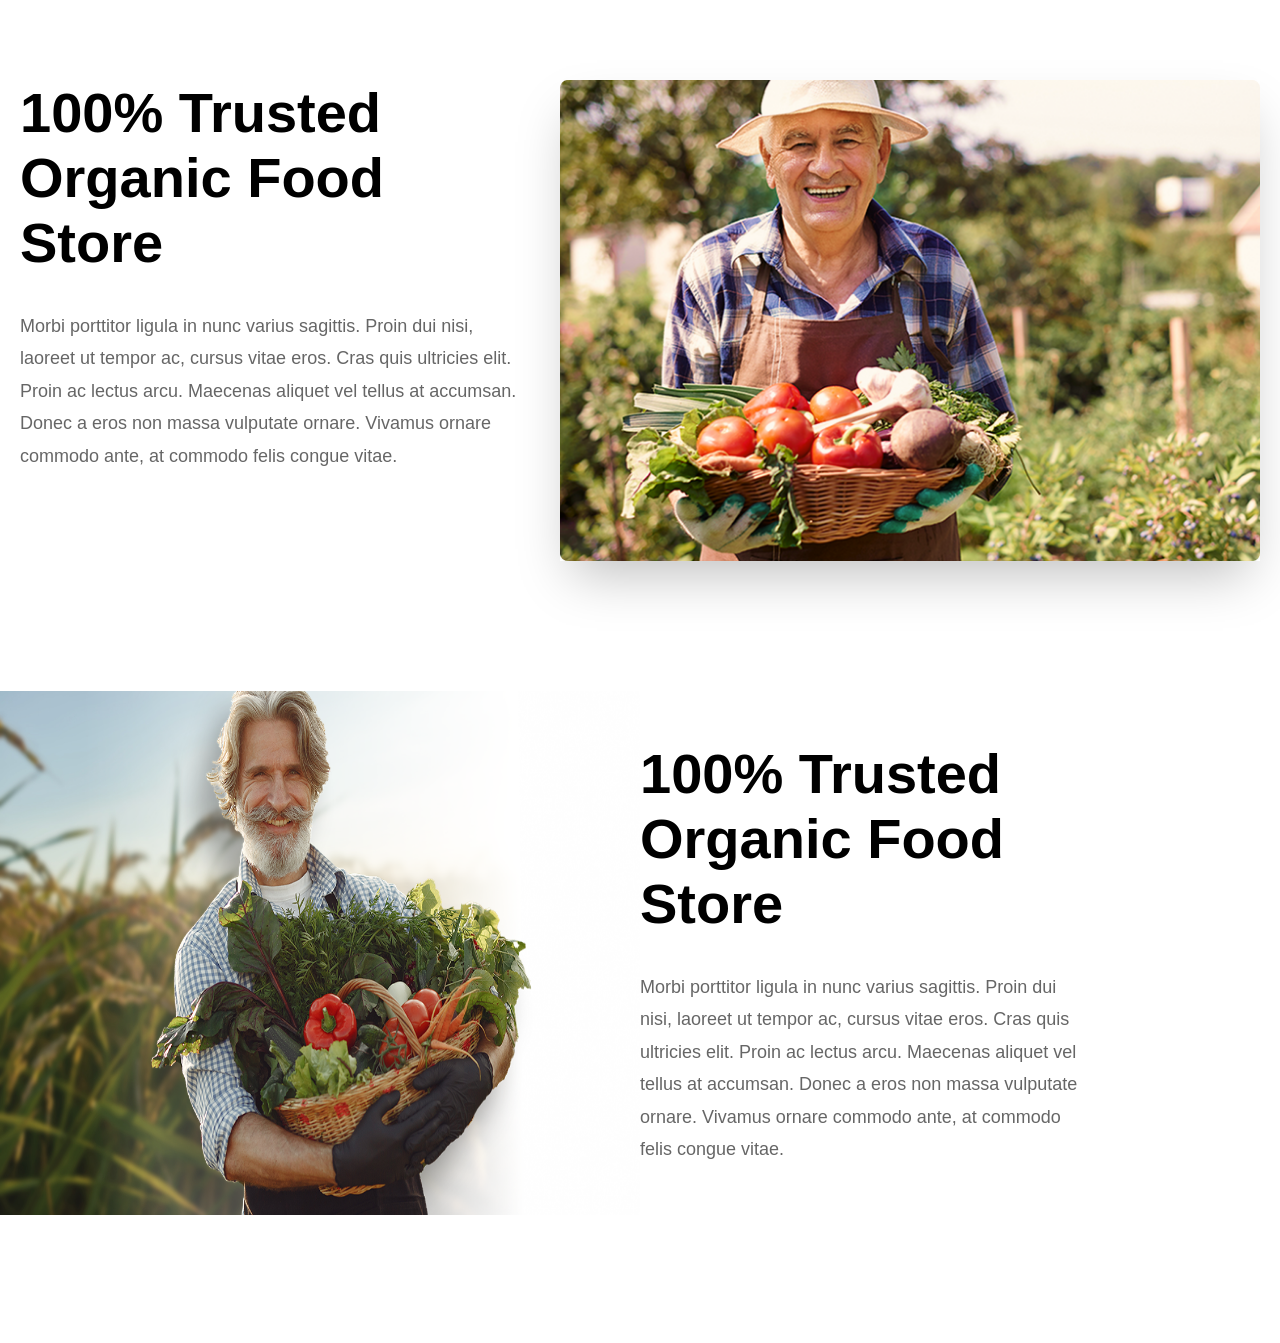
==== about.html @ 7d6700d2 "finished 2 parts of about page" ====
<!DOCTYPE html>
<html lang="en">

<head>
    <meta charset="UTF-8">
    <meta name="viewport" content="width=device-width, initial-scale=1.0">
    <title>Ecobazar || Home</title>
    <!-- icon  -->
    <link rel="stylesheet" href="https://cdnjs.cloudflare.com/ajax/libs/font-awesome/6.7.2/css/all.min.css" />
    <!-- css  -->
    <link rel="stylesheet" href="sass/main.css">
</head>

<body>
    <!-- start about  -->
    <section class="about container">
        <div class="about__text-box">
            <span class="about__title">
                100% Trusted Organic Food Store
            </span>
            <p class="about__description">
                Morbi porttitor ligula in nunc varius sagittis. Proin dui nisi, laoreet ut tempor ac, cursus vitae
                eros. Cras quis ultricies elit. Proin ac lectus arcu. Maecenas aliquet vel tellus at accumsan. Donec
                a eros non massa vulputate ornare. Vivamus ornare commodo ante, at commodo felis congue vitae.
            </p>
        </div>
        <div class="about__img-box">
            <img src="./assets/img/about/about-1.png" alt="" class="about__img">
        </div>
    </section>
    <!-- end about  -->

    <!-- start banner  -->
    <section class="banner">
        <div class="banner__img-box">
            <img src="./assets/img/about/about-3.png" alt="" class="banner__img">
        </div>

        <div class="banner__text-box">
            <span class="about__title">100% Trusted Organic Food Store</span>
            <p class="about__description">
                Morbi porttitor ligula in nunc varius sagittis. Proin dui nisi, laoreet ut tempor ac, cursus vitae
                eros. Cras quis ultricies elit. Proin ac lectus arcu. Maecenas aliquet vel tellus at accumsan. Donec
                a eros non massa vulputate ornare. Vivamus ornare commodo ante, at commodo felis congue vitae.
            </p>
        </div>
    </section>
    <!-- end banner  -->
</body>

</html>
---- sass/main.css ----
@charset "UTF-8";
*,
*::before,
*::after {
  padding: 0;
  margin: 0;
  box-sizing: border-box;
}

html {
  font-size: 62.5%;
}

body {
  font-family: "inter", sans-serif;
}

.container {
  max-width: 130rem;
  margin: 0 auto;
}

.section-top {
  display: flex;
  justify-content: space-between;
  align-items: center;
  margin-bottom: 3.6rem;
}
.section-top p {
  font-size: 3.2rem;
  font-weight: 500;
}

.btn {
  text-decoration: none;
  outline: none;
  color: #00B207;
  cursor: pointer;
}
.btn--full {
  background-color: #FFFFFF;
  padding: 1.2rem 4rem;
  border-radius: 3rem;
  font-size: 1.6rem;
  font-weight: 600;
}
.btn--transparent {
  font-size: 1.8rem;
}

h1 {
  font-size: 4.4rem;
  color: #FFFFFF;
}

.hero {
  padding: 8rem 2rem 0 2rem;
}
.hero__img-box {
  display: grid;
  grid-template-columns: 3fr 1.5fr;
  gap: 2rem;
}
.hero__img-box-1 {
  width: 100%;
  position: relative;
}
.hero__img-1 {
  display: block;
  width: 100%;
  border-radius: 1rem;
  box-shadow: 0 25.6px 57.6px 0 rgba(0, 0, 0, 0.22), 0 4.8px 14.4px 0 rgba(0, 0, 0, 0.18);
}
.hero__text-box-1 {
  position: absolute;
  top: 50%;
  left: 5%;
  transform: translateY(-50%);
  z-index: 2;
  display: flex;
  flex-direction: column;
  gap: 2.4rem;
  align-items: start;
}
.hero__img-box-2 {
  display: flex;
  flex-direction: column;
  gap: 2rem;
  width: 100%;
}
.hero__img-box-2 > div {
  position: relative;
  width: 100%;
}
.hero__img-2, .hero__img-3 {
  display: block;
  width: 97%;
  height: auto;
  border-radius: 1rem;
  box-shadow: rgba(0, 0, 0, 0.15) 0px 8px 16px 0px;
}
.hero__text-box-2, .hero__text-box-3 {
  position: absolute;
  top: 50%;
  left: 50%;
  transform: translate(-50%, -50%);
  z-index: 2;
  display: flex;
  flex-direction: column;
  gap: 2.4rem;
  align-items: start;
}
.hero__off {
  color: #002603;
  font-size: 2.2rem;
  font-weight: 600;
}
.hero__text {
  font-size: 2.6rem;
  color: #FFFFFF;
}

.navbar {
  padding: 3rem 0;
  display: flex;
  justify-content: space-between;
  align-items: center;
  box-shadow: 0px 8px 0px rgb(167, 243, 208);
}
.navbar__icon-box {
  display: grid;
  grid-template-columns: 1fr 1fr;
  gap: 3rem;
}
.navbar__icon-box i {
  font-size: 3rem;
  color: #96B297;
  transition: all 0.2s;
}
.navbar__icon-box i:hover {
  color: #EA4B48;
}

.search {
  width: 150%;
  max-width: 400rem;
  display: flex;
  align-items: center;
  gap: 1rem;
  padding: 0.5rem;
  background: #fff;
  border: 2px solid #84D187;
  border-radius: 5rem;
  box-shadow: 0 10px 35px rgba(0, 0, 0, 0.06);
  transition: border-color 0.3s, box-shadow 0.3s;
}

.search:focus-within {
  border-color: #3678f5;
  box-shadow: 0 0 0 5px rgba(54, 120, 245, 0.12);
}

.search__icon {
  width: 24px;
  height: 24px;
  flex-shrink: 0;
  margin-left: 15px;
  color: #8992a5;
}

.search__input {
  flex: 1;
  min-width: 0;
  padding: 14px 0;
  border: none;
  outline: none;
  background: transparent;
  color: #252d3d;
  font-size: 16px;
}

.search__input::-moz-placeholder {
  color: #9ba3b2;
}

.search__input::placeholder {
  color: #9ba3b2;
}

.search__button {
  width: 4rem;
  height: 4rem;
  display: grid;
  place-items: center;
  flex-shrink: 0;
  border: none;
  border-radius: 50%;
  background: #00B207;
  color: #fff;
  cursor: pointer;
  transition: all 0.2s;
}

.search__button:hover {
  background: #2C742F;
  transform: scale(1.05);
}

.search__button:active {
  transform: scale(0.95);
}

.search__button i {
  font-size: 1.8rem;
}

.result {
  position: absolute;
  top: calc(50% + 55px);
  color: #687187;
  font-size: 14px;
  text-align: center;
}

.nav__links {
  padding: 1.5rem 0;
  background-color: black;
}

.nav__list {
  display: flex;
  justify-content: start;
  gap: 4.5rem;
  font-size: 1.7em;
  font-weight: 500;
}
.nav__list li {
  list-style: none;
}
.nav__list li a {
  color: #FFFFFF;
  text-decoration: none;
}

.features {
  padding: 9.6rem 2rem 0 2rem;
}
.features__box {
  display: grid;
  grid-template-columns: repeat(4, 1fr);
  gap: 3.6rem;
}

.feature {
  display: flex;
  align-items: center;
  gap: 1.5rem;
}
.feature__icon {
  font-size: 3.6rem;
  color: #84D187;
}
.feature__text-box {
  display: flex;
  flex-direction: column;
  gap: 1rem;
}
.feature__title {
  color: black;
  font-size: 1.8rem;
  font-weight: 600;
}
.feature__text {
  font-size: 1.4rem;
  color: #999999;
}

.categories {
  padding: 8rem 2rem 0 2rem;
}
.categories__box {
  display: grid;
  grid-template-columns: repeat(6, 1fr);
  grid-template-rows: repeat(2, 1fr);
  gap: 2rem;
}

.category {
  display: flex;
  flex-direction: column;
  align-items: center;
  gap: 1.2rem;
  box-shadow: 0 4px 15px rgba(0, 0, 0, 0.07);
  cursor: pointer;
  text-decoration: none;
  padding: 2rem;
}
.category img {
  width: 15rem;
  height: auto;
}
.category span {
  color: black;
  font-size: 1.8rem;
  font-weight: 500;
}

.cta {
  padding: 8rem 2rem 0;
}
.cta-box {
  position: relative;
  width: 100%;
}
.cta__img {
  display: block;
  width: 100%;
  height: auto;
  border-radius: 1rem;
  box-shadow: 0 25.6px 57.6px 0 rgba(0, 0, 0, 0.22), 0 4.8px 14.4px 0 rgba(0, 0, 0, 0.18);
}
.cta__text-box {
  position: absolute;
  top: 50%;
  right: 5%;
  transform: translateY(-50%);
  max-width: 35rem;
  display: flex;
  flex-direction: column;
  align-items: start;
  gap: 2.4rem;
}
.cta__title {
  font-size: 2.4rem;
  color: #FFFFFF;
}
.cta__text {
  color: #DAE5DA;
  font-size: 1.8rem;
  letter-spacing: 0.1rem;
  line-height: 1.3;
}

.slider {
  max-width: 100rem;
  height: 50rem;
  margin: 0 auto;
  position: relative;
  /* IN THE END */
  overflow: hidden;
}

.slide {
  position: absolute;
  top: 0;
  width: 100%;
  height: 50rem;
  display: flex;
  align-items: center;
  justify-content: center;
  /* THIS creates the animation! */
  transition: transform 1s;
}

.slide > img {
  /* Only for images that have different size than slide */
  width: 100%;
  height: 100%;
  -o-object-fit: cover;
     object-fit: cover;
}

.slider__btn {
  position: absolute;
  top: 50%;
  z-index: 10;
  border: none;
  background: rgba(255, 255, 255, 0.7);
  font-family: inherit;
  color: #333;
  border-radius: 50%;
  height: 5.5rem;
  width: 5.5rem;
  font-size: 3.25rem;
  cursor: pointer;
}

.slider__btn--left {
  left: 6%;
  transform: translate(-50%, -50%);
}

.slider__btn--right {
  right: 6%;
  transform: translate(50%, -50%);
}

.dots {
  position: absolute;
  bottom: 5%;
  left: 50%;
  transform: translateX(-50%);
  display: flex;
}

.dots__dot {
  border: none;
  background-color: #b9b9b9;
  opacity: 0.7;
  height: 1rem;
  width: 1rem;
  border-radius: 50%;
  margin-right: 1.75rem;
  cursor: pointer;
  transition: all 0.5s;
  /* Only necessary when overlying images */
  /* box-shadow: 0 0.6rem 1.5rem rgba(0, 0, 0, 0.7); */
}

.dots__dot:last-child {
  margin: 0;
}

.dots__dot--active {
  /* background-color: #fff; */
  background-color: #888;
  opacity: 1;
}

.testimonial {
  width: 65%;
  position: relative;
}

.testimonial::before {
  content: "“";
  position: absolute;
  top: -5.7rem;
  left: -6.8rem;
  line-height: 1;
  font-size: 20rem;
  font-family: inherit;
  color: #00B207;
  z-index: -1;
}

.testimonial__header {
  font-size: 2.25rem;
  font-weight: 500;
  margin-bottom: 1.5rem;
}

.testimonial__text {
  font-size: 1.7rem;
  margin-bottom: 3.5rem;
  color: #666;
}

.testimonial__author {
  margin-left: 3rem;
  font-style: normal;
  display: grid;
  grid-template-columns: 6.5rem 1fr;
  -moz-column-gap: 2rem;
       column-gap: 2rem;
}

.testimonial__photo {
  grid-row: 1/span 2;
  width: 6.5rem;
  border-radius: 50%;
}

.testimonial__name {
  font-size: 1.7rem;
  font-weight: 500;
  align-self: end;
  margin: 0;
}

.testimonial__location {
  font-size: 1.5rem;
}

.section__title--testimonials {
  margin-bottom: 4rem;
}

.client {
  padding: 8rem 2rem 0 2rem;
}
.client__box {
  display: grid;
  grid-template-columns: repeat(6, 1fr);
}
.client__img {
  width: 10rem;
  height: auto;
}

.instagram {
  padding: 9.6rem 2rem 0;
}
.instagram__box {
  display: grid;
  grid-template-columns: repeat(6, 1fr);
  gap: 3.5rem;
}
.instagram img {
  width: 18rem;
  height: 18rem;
  box-shadow: 15px 51px 45px -35px rgba(0, 0, 0, 0.2);
  border-radius: 1rem;
}

.footer {
  margin: 9.6rem 0 0 0;
  background-color: black;
}
.footer__box {
  padding: 5.6rem 2rem;
  display: grid;
  grid-template-columns: 2fr 1fr 1fr 1fr 1fr;
  gap: 3.5rem;
}
.footer__description {
  font-size: 1.4rem;
  color: #808080;
  margin: 3rem 0;
}
.footer__nav {
  display: flex;
  flex-direction: column;
  gap: 2.4rem;
}
.footer__title {
  font-size: 2rem;
  color: #FFFFFF;
}
.footer__list {
  display: flex;
  flex-direction: column;
  gap: 3rem;
  font-size: 1.6rem;
}
.footer__list li {
  list-style: none;
}
.footer__list li a {
  text-decoration: none;
  color: #999999;
}

.about {
  padding: 8rem 2rem 0;
  display: grid;
  grid-template-columns: 1fr 1fr;
  gap: 3.5rem;
}
.about__text-box {
  display: flex;
  flex-direction: column;
  gap: 3.5rem;
}
.about__title {
  font-size: 5.6rem;
  font-weight: 600;
  color: black;
}
.about__description {
  font-size: 1.8rem;
  color: #666666;
  line-height: 1.8;
}
.about__img {
  width: 70rem;
  height: auto;
  box-shadow: rgba(0, 0, 0, 0) 0px 0px 0px 0px, rgba(0, 0, 0, 0) 0px 0px 0px 0px, rgba(0, 0, 0, 0.25) 0px 25px 50px -12px;
}

.banner {
  padding: 12.8rem 0;
  display: grid;
  grid-template-columns: 1fr 1fr;
}
.banner__img {
  width: 100%;
  height: 100%;
}
.banner__text-box {
  padding: 5rem 0;
  display: flex;
  flex-direction: column;
  gap: 3.5rem;
  width: 70%;
}/*# sourceMappingURL=main.css.map */
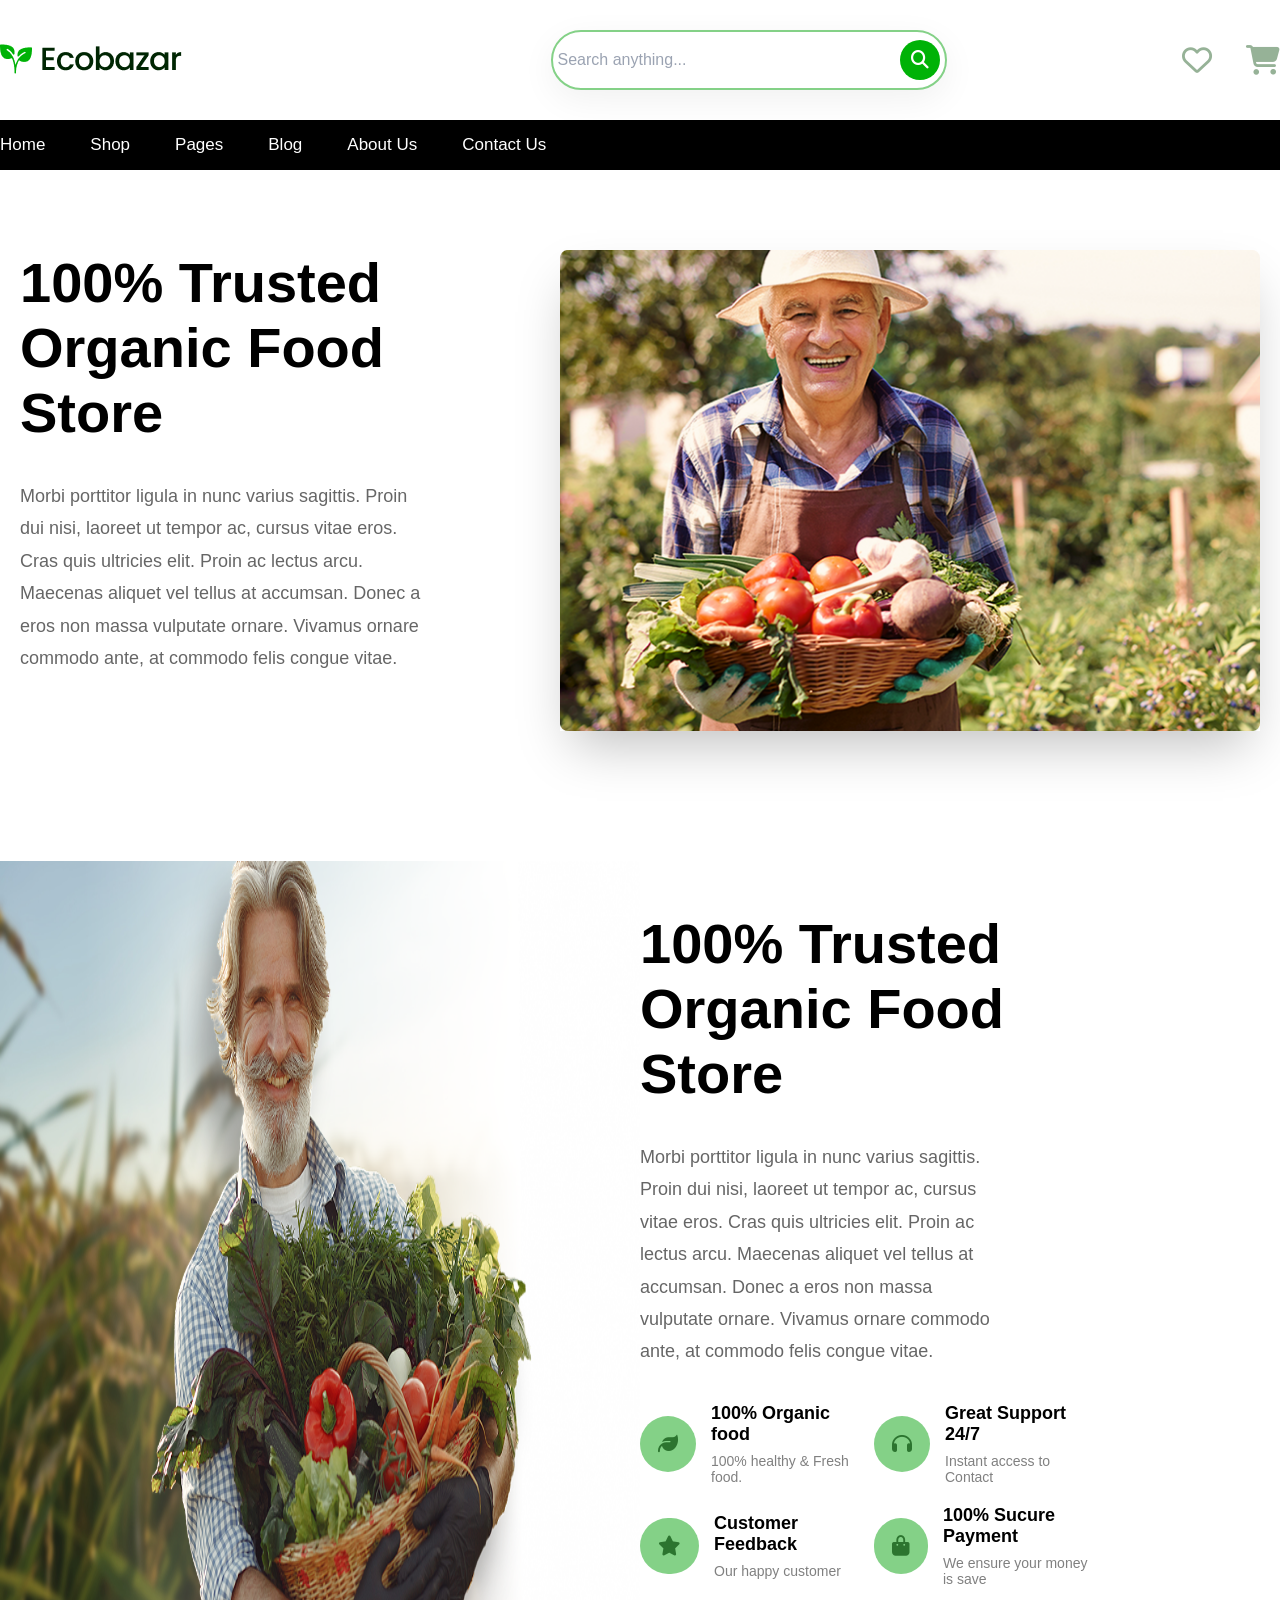
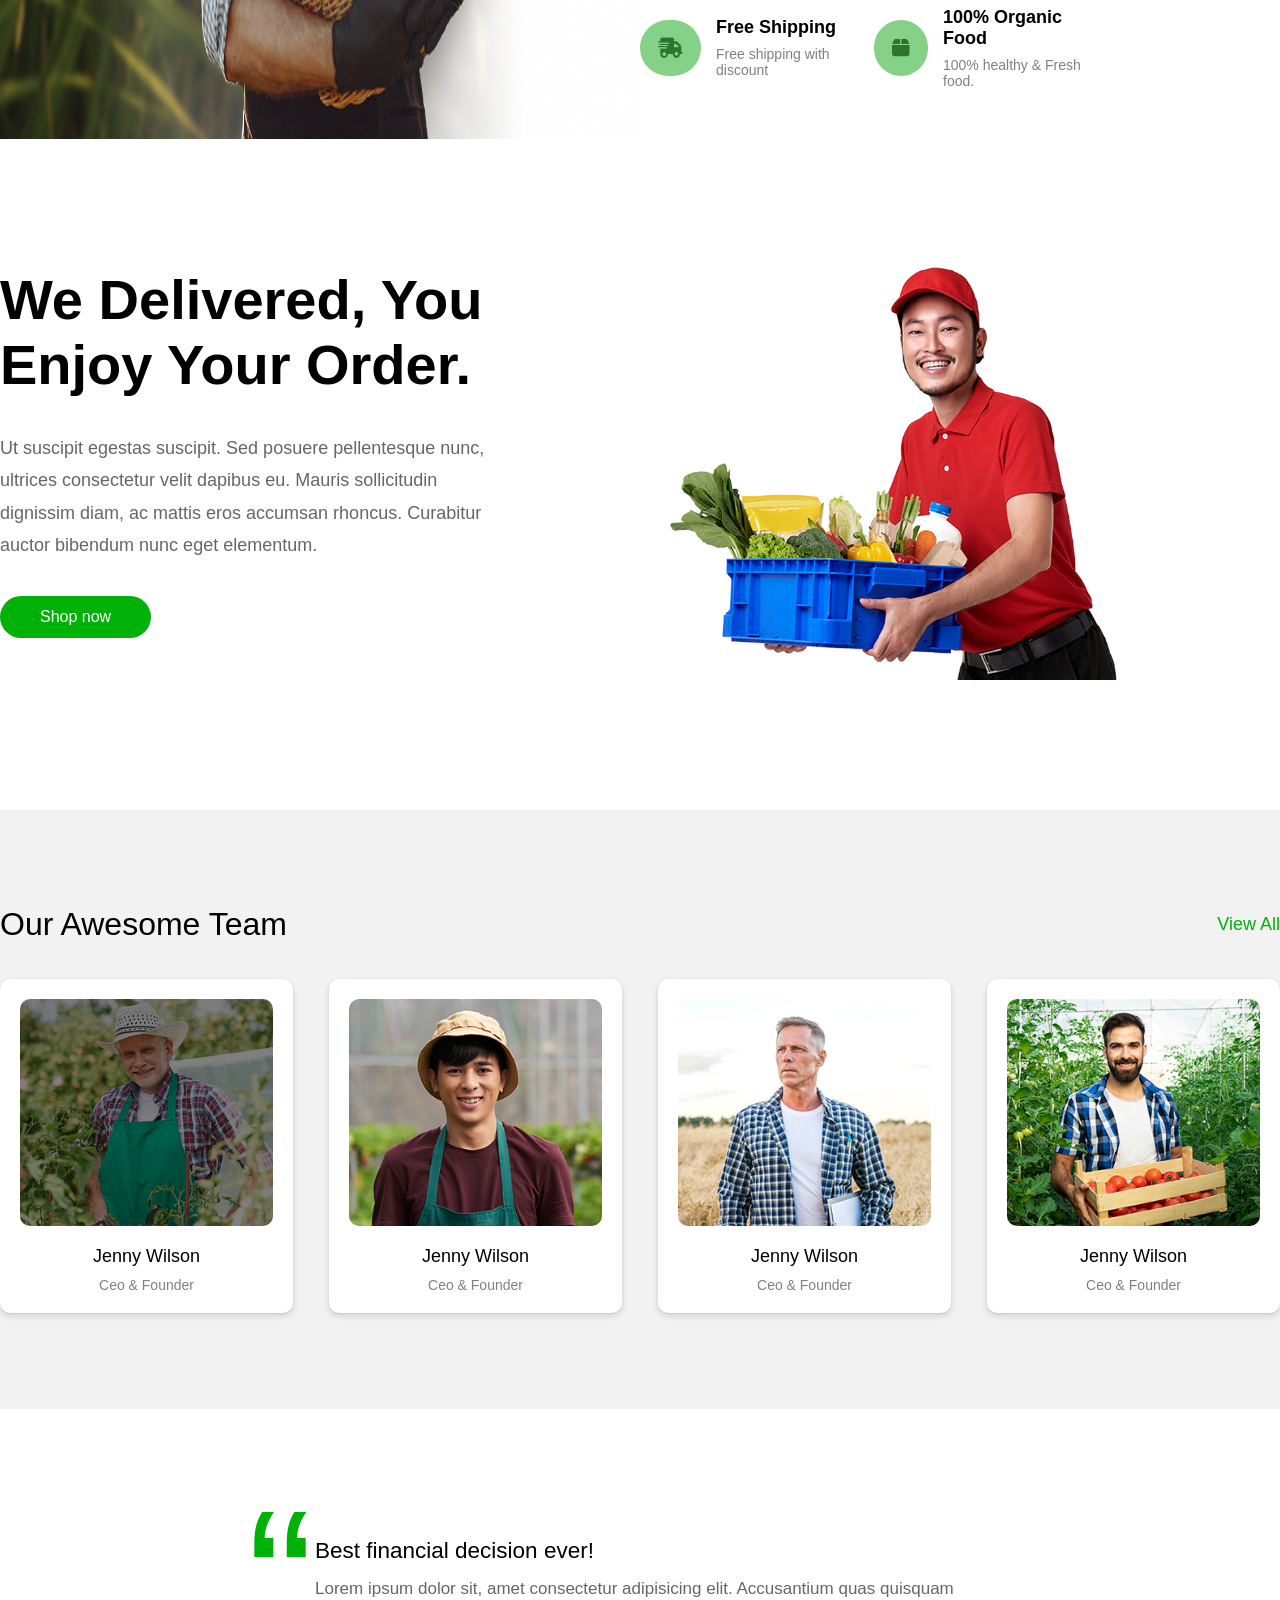
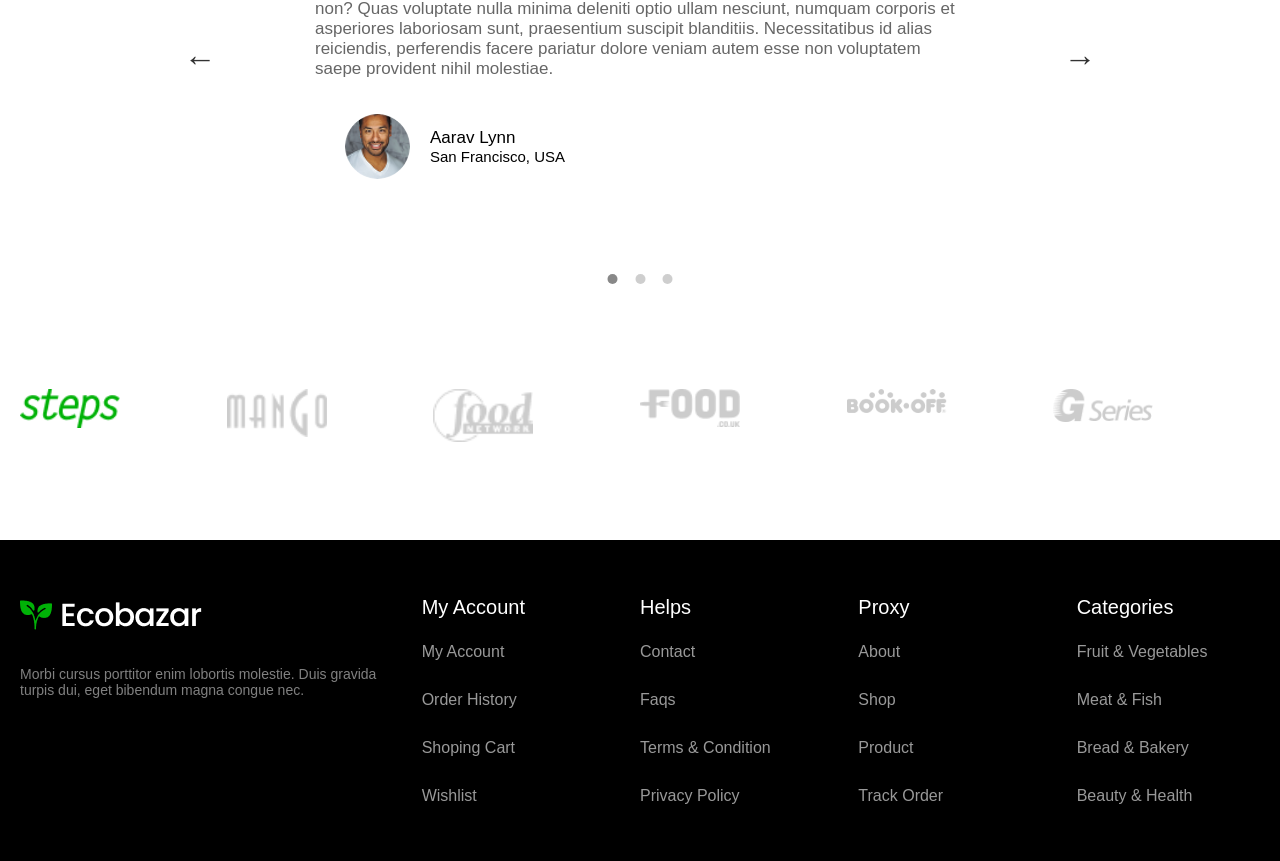
==== commit 52f061ae: "finished about page" ====
--- a/about.html
+++ b/about.html
@@ -9,9 +9,61 @@
     <link rel="stylesheet" href="https://cdnjs.cloudflare.com/ajax/libs/font-awesome/6.7.2/css/all.min.css" />
     <!-- css  -->
     <link rel="stylesheet" href="sass/main.css">
+    <link rel="stylesheet" href="sass/about_page/deliver.css">
 </head>
 
 <body>
+    <!-- start navbar  -->
+    <header class="navbar container">
+        <div class="navbar__logo-box">
+            <img src="./assets/img/Logo.png" alt="Ecobazar logo" class="navbar__logo">
+        </div>
+        <div class="navbar__search-box">
+            <form class="search" id="searchForm" role="search">
+                <input class="search__input" id="searchInput" type="search" placeholder="Search anything..."
+                    aria-label="Search anything" autocomplete="off">
+
+                <button class="search__button" type="submit" aria-label="Search">
+                    <i class="fa-solid fa-magnifying-glass"></i>
+                </button>
+            </form>
+        </div>
+        <div class="navbar__icon-box">
+            <div><i class="fa-regular fa-heart"></i></div>
+            <div><i class="fa-solid fa-cart-shopping"></i></div>
+        </div>
+    </header>
+    <!-- end navbar  -->
+
+    <!-- start nav links  -->
+    <section class="nav__links">
+        <div class="container">
+            <nav>
+                <ul class="nav__list">
+                    <li>
+                        <a href="#">Home</a>
+                    </li>
+                    <li>
+                        <a href="#">Shop</a>
+                    </li>
+                    <li>
+                        <a href="#">Pages</a>
+                    </li>
+                    <li>
+                        <a href="#">Blog</a>
+                    </li>
+                    <li>
+                        <a href="about.html">About Us</a>
+                    </li>
+                    <li>
+                        <a href="#">Contact Us</a>
+                    </li>
+                </ul>
+            </nav>
+        </div>
+    </section>
+    <!-- end nav links  -->
+
     <!-- start about  -->
     <section class="about container">
         <div class="about__text-box">
@@ -43,9 +95,323 @@
                 eros. Cras quis ultricies elit. Proin ac lectus arcu. Maecenas aliquet vel tellus at accumsan. Donec
                 a eros non massa vulputate ornare. Vivamus ornare commodo ante, at commodo felis congue vitae.
             </p>
+
+            <div class="banner__icon-box">
+                <!-- icon 1 -->
+                <div class="banner__icon">
+                    <!-- icon -->
+                    <div class="banner__icon-container"><i class="fa-solid fa-leaf"></i></div>
+
+                    <!-- text -->
+                    <div class="banner__icon__text-box">
+                        <span class="banner__icon__title">100% Organic food</span>
+                        <p class="banner__icon__text">100% healthy & Fresh food.</p>
+                    </div>
+                </div>
+
+                <!-- icon 2  -->
+                <div class="banner__icon">
+                    <!-- icon -->
+                    <div class="banner__icon-container"><i class="fa-solid fa-headphones banner__i"></i></div>
+
+                    <!-- text -->
+                    <div class="banner__icon__text-box">
+                        <span class="banner__icon__title">Great Support 24/7</span>
+                        <p class="banner__icon__text">Instant access to Contact</p>
+                    </div>
+                </div>
+
+                <!-- icon 3 -->
+                <div class="banner__icon">
+                    <!-- icon -->
+                    <div class="banner__icon-container"><i class="fa-solid fa-star"></i></div>
+
+                    <!-- text -->
+                    <div class="banner__icon__text-box">
+                        <span class="banner__icon__title">Customer Feedback</span>
+                        <p class="banner__icon__text">Our happy customer</p>
+                    </div>
+                </div>
+
+                <!-- icon 4 -->
+                <div class="banner__icon">
+                    <!-- icon -->
+                    <div class="banner__icon-container"><i class="fa-solid fa-bag-shopping"></i></div>
+
+                    <!-- text -->
+                    <div class="banner__icon__text-box">
+                        <span class="banner__icon__title">100% Sucure Payment</span>
+                        <p class="banner__icon__text">We ensure your money is save</p>
+                    </div>
+                </div>
+
+                <!-- icon 5 -->
+                <div class="banner__icon">
+                    <!-- icon -->
+                    <div class="banner__icon-container"><i class="fa-solid fa-truck-fast"></i></div>
+
+                    <!-- text -->
+                    <div class="banner__icon__text-box">
+                        <span class="banner__icon__title">Free Shipping</span>
+                        <p class="banner__icon__text">Free shipping with discount</p>
+                    </div>
+                </div>
+
+                <!-- icon 6 -->
+                <div class="banner__icon">
+                    <!-- icon -->
+                    <div class="banner__icon-container"><i class="fa-solid fa-box"></i></div>
+
+                    <!-- text -->
+                    <div class="banner__icon__text-box">
+                        <span class="banner__icon__title">100% Organic Food</span>
+                        <p class="banner__icon__text">100% healthy & Fresh food.</p>
+                    </div>
+                </div>
+            </div>
         </div>
     </section>
     <!-- end banner  -->
+
+    <!-- start deliver  -->
+    <section class="deliver container">
+        <div class="about__text-box">
+            <span class="about__title">
+                We Delivered, You Enjoy Your Order.
+            </span>
+            <p class="about__description">
+                Ut suscipit egestas suscipit. Sed posuere pellentesque nunc, ultrices consectetur velit dapibus eu.
+                Mauris sollicitudin dignissim diam, ac mattis eros accumsan rhoncus. Curabitur auctor bibendum nunc eget
+                elementum.
+            </p>
+
+            <a href="#" class="btn btn--2">Shop now</a>
+        </div>
+        <div class="deliver__img-box">
+            <img src="./assets/img/about/about-2.png" alt="" class="deliver__img">
+        </div>
+    </section>
+    <!-- end deliver  -->
+
+    <!-- start team  -->
+    <section class="team">
+        <!-- section top -->
+        <div class="section-top">
+            <p>Our Awesome Team</p>
+            <a href="#" class="btn btn--transparent">View All</a>
+        </div>
+        <!-- members -->
+        <div class="members container">
+            <!-- member -->
+            <div class="member">
+                <img src="./assets/img/about/team-1.png" alt="" class="member__img">
+                <span class="member__name">Jenny Wilson</span>
+                <span class="member__lastname">Ceo & Founder</span>
+            </div>
+            <!-- member -->
+            <div class="member">
+                <img src="./assets/img/about/team-2.png" alt="" class="member__img">
+                <span class="member__name">Jenny Wilson</span>
+                <span class="member__lastname">Ceo & Founder</span>
+            </div>
+            <!-- member -->
+            <div class="member">
+                <img src="./assets/img/about/team-3.png" alt="" class="member__img">
+                <span class="member__name">Jenny Wilson</span>
+                <span class="member__lastname">Ceo & Founder</span>
+            </div>
+            <!-- member -->
+            <div class="member">
+                <img src="./assets/img/about/team-4.png" alt="" class="member__img">
+                <span class="member__name">Jenny Wilson</span>
+                <span class="member__lastname">Ceo & Founder</span>
+            </div>
+        </div>
+    </section>
+    <!-- end team  -->
+
+    <!-- start slider  -->
+    <section class="section" id="section--3">
+        <div class="slider">
+            <div class="slide slide--1">
+                <div class="testimonial">
+                    <h5 class="testimonial__header">Best financial decision ever!</h5>
+                    <blockquote class="testimonial__text">
+                        Lorem ipsum dolor sit, amet consectetur adipisicing elit.
+                        Accusantium quas quisquam non? Quas voluptate nulla minima
+                        deleniti optio ullam nesciunt, numquam corporis et asperiores
+                        laboriosam sunt, praesentium suscipit blanditiis. Necessitatibus
+                        id alias reiciendis, perferendis facere pariatur dolore veniam
+                        autem esse non voluptatem saepe provident nihil molestiae.
+                    </blockquote>
+                    <address class="testimonial__author">
+                        <img src="./assets/img/user-3.png" alt="" class="testimonial__photo" />
+                        <h6 class="testimonial__name">Aarav Lynn</h6>
+                        <p class="testimonial__location">San Francisco, USA</p>
+                    </address>
+                </div>
+            </div>
+
+            <div class="slide slide--2">
+                <div class="testimonial">
+                    <h5 class="testimonial__header">
+                        The last step to becoming a complete minimalist
+                    </h5>
+                    <blockquote class="testimonial__text">
+                        Quisquam itaque deserunt ullam, quia ea repellendus provident,
+                        ducimus neque ipsam modi voluptatibus doloremque, corrupti
+                        laborum. Incidunt numquam perferendis veritatis neque repellendus.
+                        Lorem, ipsum dolor sit amet consectetur adipisicing elit. Illo
+                        deserunt exercitationem deleniti.
+                    </blockquote>
+                    <address class="testimonial__author">
+                        <img src="./assets/img/user-2.png" alt="" class="testimonial__photo" />
+                        <h6 class="testimonial__name">Miyah Miles</h6>
+                        <p class="testimonial__location">London, UK</p>
+                    </address>
+                </div>
+            </div>
+
+            <div class="slide slide--3">
+                <div class="testimonial">
+                    <h5 class="testimonial__header">
+                        Finally free from old-school banks
+                    </h5>
+                    <blockquote class="testimonial__text">
+                        Debitis, nihil sit minus suscipit magni aperiam vel tenetur
+                        incidunt commodi architecto numquam omnis nulla autem,
+                        necessitatibus blanditiis modi similique quidem. Odio aliquam
+                        culpa dicta beatae quod maiores ipsa minus consequatur error sunt,
+                        deleniti saepe aliquid quos inventore sequi. Necessitatibus id
+                        alias reiciendis, perferendis facere.
+                    </blockquote>
+                    <address class="testimonial__author">
+                        <img src="./assets/img/user-3.png" alt="" class="testimonial__photo" />
+                        <h6 class="testimonial__name">Francisco Gomes</h6>
+                        <p class="testimonial__location">Lisbon, Portugal</p>
+                    </address>
+                </div>
+            </div>
+
+            <button class="slider__btn slider__btn--left">&larr;</button>
+            <button class="slider__btn slider__btn--right">&rarr;</button>
+            <div class="dots"></div>
+        </div>
+    </section>
+    <!-- end slider  -->
+
+    <!-- start client -->
+    <section class="client container">
+        <div class="client__box">
+            <div>
+                <img src="./assets/img/clients/client-1.png" alt="" class="client__img">
+            </div>
+            <div>
+                <img src="./assets/img/clients/client-2.png" alt="" class="client__img">
+            </div>
+            <div>
+                <img src="./assets/img/clients/client-3.png" alt="" class="client__img">
+            </div>
+            <div>
+                <img src="./assets/img/clients/client-4.png" alt="" class="client__img">
+            </div>
+            <div>
+                <img src="./assets/img/clients/client-5.png" alt="" class="client__img">
+            </div>
+            <div>
+                <img src="./assets/img/clients/client-6.png" alt="" class="client__img">
+            </div>
+        </div>
+    </section>
+    <!-- end client -->
+
+    <!-- start footer -->
+    <footer class="footer">
+        <div class="footer__box container">
+            <div>
+                <img src="./assets/img/Logo-2.png" alt="Ecobazar logo" class="footer__logo">
+                <p class="footer__description">
+                    Morbi cursus porttitor enim lobortis molestie. Duis gravida turpis dui, eget bibendum magna congue
+                    nec.
+                </p>
+            </div>
+
+            <nav class="footer__nav">
+                <span class="footer__title">My Account</span>
+                <ul class="footer__list">
+                    <li>
+                        <a href="#">My Account</a>
+                    </li>
+                    <li>
+                        <a href="#">Order History</a>
+                    </li>
+                    <li>
+                        <a href="#">Shoping Cart</a>
+                    </li>
+                    <li>
+                        <a href="#">Wishlist</a>
+                    </li>
+                </ul>
+            </nav>
+
+            <nav class="footer__nav">
+                <span class="footer__title">Helps</span>
+                <ul class="footer__list">
+                    <li>
+                        <a href="#">Contact</a>
+                    </li>
+                    <li>
+                        <a href="#">Faqs</a>
+                    </li>
+                    <li>
+                        <a href="#">Terms & Condition</a>
+                    </li>
+                    <li>
+                        <a href="#">Privacy Policy</a>
+                    </li>
+                </ul>
+            </nav>
+
+            <nav class="footer__nav">
+                <span class="footer__title">Proxy</span>
+                <ul class="footer__list">
+                    <li>
+                        <a href="#">About</a>
+                    </li>
+                    <li>
+                        <a href="#">Shop</a>
+                    </li>
+                    <li>
+                        <a href="#">Product</a>
+                    </li>
+                    <li>
+                        <a href="#">Track Order</a>
+                    </li>
+                </ul>
+            </nav>
+
+            <nav class="footer__nav">
+                <span class="footer__title">Categories</span>
+                <ul class="footer__list">
+                    <li>
+                        <a href="#">Fruit & Vegetables</a>
+                    </li>
+                    <li>
+                        <a href="#">Meat & Fish</a>
+                    </li>
+                    <li>
+                        <a href="#">Bread & Bakery</a>
+                    </li>
+                    <li>
+                        <a href="#">Beauty & Health</a>
+                    </li>
+                </ul>
+            </nav>
+        </div>
+    </footer>
+    <!-- end footer -->
+
+    <script src="./assets/js/slider.js"></script>
 </body>
 
 </html>
--- a/sass/main.css
+++ b/sass/main.css
@@ -24,7 +24,9 @@
   display: flex;
   justify-content: space-between;
   align-items: center;
-  margin-bottom: 3.6rem;
+  margin-bottom: 3.6rem !important;
+  max-width: 130rem;
+  margin: 0 auto;
 }
 .section-top p {
   font-size: 3.2rem;
@@ -35,6 +37,7 @@
   text-decoration: none;
   outline: none;
   color: #00B207;
+  transition: all 0.3s;
   cursor: pointer;
 }
 .btn--full {
@@ -43,6 +46,21 @@
   border-radius: 3rem;
   font-size: 1.6rem;
   font-weight: 600;
+}
+.btn--full:hover {
+  background-color: #00B207;
+  color: #FFFFFF;
+}
+.btn--2 {
+  font-size: 1.6rem;
+  padding: 1.2rem 4rem;
+  border-radius: 3rem;
+  color: #FFFFFF;
+  background-color: #00B207;
+}
+.btn--2:hover {
+  color: #00B207;
+  background-color: #FFFFFF;
 }
 .btn--transparent {
   font-size: 1.8rem;
@@ -560,6 +578,7 @@
 .about__text-box {
   display: flex;
   flex-direction: column;
+  align-items: start;
   gap: 3.5rem;
 }
 .about__title {
@@ -571,6 +590,7 @@
   font-size: 1.8rem;
   color: #666666;
   line-height: 1.8;
+  width: 80%;
 }
 .about__img {
   width: 70rem;
@@ -579,7 +599,7 @@
 }
 
 .banner {
-  padding: 12.8rem 0;
+  padding: 12.8rem 0 0;
   display: grid;
   grid-template-columns: 1fr 1fr;
 }
@@ -593,4 +613,90 @@
   flex-direction: column;
   gap: 3.5rem;
   width: 70%;
+}
+.banner__icon-box {
+  display: grid;
+  grid-template-columns: 1fr 1fr;
+  gap: 2rem;
+}
+.banner__icon {
+  display: flex;
+  align-items: center;
+  gap: 1.5rem;
+}
+.banner__icon-container {
+  background-color: #84D187;
+  padding: 1.8rem;
+  border-radius: 100rem;
+  display: flex;
+  align-items: center;
+  justify-content: center;
+}
+.banner__icon-container i {
+  font-size: 2rem;
+  color: #2C742F;
+}
+.banner__icon__text-box {
+  display: flex;
+  flex-direction: column;
+  gap: 0.8rem;
+  font-weight: 400;
+}
+.banner__icon__text-box span {
+  font-size: 1.8rem;
+  font-weight: 600;
+}
+.banner__icon__text-box p {
+  font-size: 1.4rem;
+  color: #808080;
+}
+
+.deliver {
+  padding: 12.8rem 0;
+  display: grid;
+  grid-template-columns: 1fr 1fr;
+  gap: 6rem;
+}
+.deliver__text-box {
+  display: flex;
+  flex-direction: column;
+  align-items: center;
+  justify-content: center;
+}
+.deliver__img {
+  width: 100%;
+}
+
+.team {
+  padding: 9.6rem 0;
+  background-color: #F2F2F2;
+}
+
+.members {
+  display: grid;
+  grid-template-columns: repeat(4, 1fr);
+  gap: 3.6rem;
+}
+
+.member {
+  display: flex;
+  flex-direction: column;
+  align-items: center;
+  gap: 2rem;
+  padding: 2rem;
+  background-color: #FFFFFF;
+  border-radius: 1rem;
+  box-shadow: 0 3.2px 7.2px 0 rgba(0, 0, 0, 0.13), 0 0.6px 1.8px 0 rgba(0, 0, 0, 0.11);
+}
+.member__img {
+  border-radius: 1rem;
+  width: 100%;
+}
+.member__name {
+  font-size: 1.8rem;
+  margin-bottom: -1rem;
+}
+.member__lastname {
+  font-size: 1.4rem;
+  color: #808080;
 }/*# sourceMappingURL=main.css.map */
--- a/sass/about_page/deliver.css
+++ b/sass/about_page/deliver.css
@@ -0,0 +1,15 @@
+.deliver {
+  padding: 12.8rem 0;
+  display: grid;
+  grid-template-columns: 1fr 1fr;
+  gap: 6rem;
+}
+.deliver__text-box {
+  display: flex;
+  flex-direction: column;
+  align-items: center;
+  justify-content: center;
+}
+.deliver__img {
+  width: 100%;
+}/*# sourceMappingURL=deliver.css.map */
